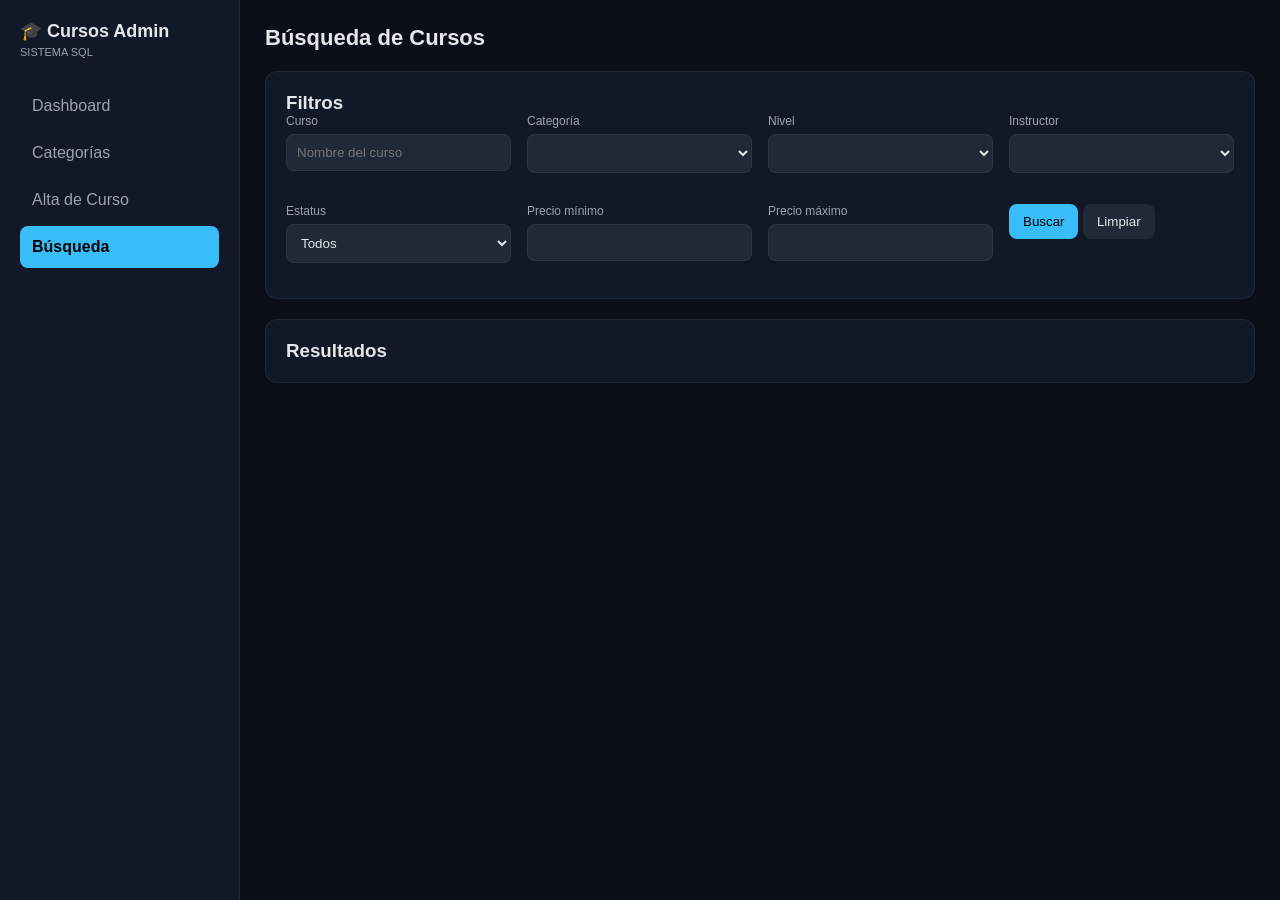
==== frontend/admin/busqueda.html @ ffbb0255 "Agregar archivos de proyecto." ====
<!DOCTYPE html>
<html lang="es">
<head>
    <meta charset="UTF-8">
    <title>Búsqueda de Cursos</title>
    <link rel="stylesheet" href="../css/admin.css">
</head>

<body>

<div class="container">

    <!-- SIDEBAR -->
    <aside class="sidebar">
        <div class="brand">
            <h2>🎓 Cursos Admin</h2>
            <span>SISTEMA SQL</span>
        </div>

        <nav class="menu">
            <a href="index.html">Dashboard</a>
            <a href="categorias.html">Categorías</a>
            <a href="cursos.html">Alta de Curso</a>
            <a href="busqueda.html" class="active">Búsqueda</a>
        </nav>
    </aside>

    <!-- MAIN -->
    <main class="main-content">

        <header class="header">
            <h1>Búsqueda de Cursos</h1>
        </header>

        <section class="card">

            <h3>Filtros</h3>

            <form id="formBusqueda" class="filter-grid">

                <div class="form-group">
                    <label>Curso</label>
                    <input id="q" type="text" placeholder="Nombre del curso">
                </div>

                <div class="form-group">
                    <label>Categoría</label>
                    <select id="categoria"></select>
                </div>

                <div class="form-group">
                    <label>Nivel</label>
                    <select id="nivel"></select>
                </div>

                <div class="form-group">
                    <label>Instructor</label>
                    <select id="instructor"></select>
                </div>

                <div class="form-group">
                    <label>Estatus</label>
                    <select id="estatus">
                        <option value="">Todos</option>
                        <option value="activo">Activo</option>
                        <option value="inactivo">Inactivo</option>
                    </select>
                </div>

                <div class="form-group">
                    <label>Precio mínimo</label>
                    <input id="min" type="number">
                </div>

                <div class="form-group">
                    <label>Precio máximo</label>
                    <input id="max" type="number">
                </div>

                <div class="button-group">
                    <button class="btn btn-primary" type="submit">Buscar</button>
                    <button class="btn btn-secondary" type="reset">Limpiar</button>
                </div>

            </form>

        </section>

        <!-- RESULTADOS -->
        <section class="card">
            <h3>Resultados</h3>
            <div id="resultados" class="grid-cards"></div>
        </section>

    </main>

</div>

<script src="../js/busqueda.js"></script>
</body>
</html>
---- frontend/css/admin.css ----
:root {
  --bg: #0b0f19;
  --panel: #111827;
  --panel-2: #1f2937;
  --text: #e5e7eb;
  --muted: #9ca3af;
  --primary: #38bdf8;
  --danger: #ef4444;
  --success: #22c55e;
  --border: rgba(255,255,255,0.06);
}

* {
  margin: 0;
  padding: 0;
  box-sizing: border-box;
  font-family: "Segoe UI", sans-serif;
}

body {
  background: var(--bg);
  color: var(--text);
}

/* ======================
   LAYOUT
====================== */
.container {
  display: flex;
  min-height: 100vh;
}

/* ======================
   SIDEBAR
====================== */
.sidebar {
  width: 240px;
  background: var(--panel);
  padding: 20px;
  border-right: 1px solid var(--border);
}

.brand {
  margin-bottom: 25px;
}

.brand h2 {
  font-size: 18px;
}

.brand span {
  font-size: 11px;
  color: var(--muted);
}

.menu a {
  display: block;
  padding: 12px;
  color: var(--muted);
  text-decoration: none;
  border-radius: 8px;
  margin-bottom: 5px;
  transition: 0.2s;
}

.menu a:hover {
  background: var(--panel-2);
  color: white;
}

.menu a.active {
  background: var(--primary);
  color: black;
  font-weight: bold;
}

/* ======================
   MAIN
====================== */
.main-content {
  flex: 1;
  padding: 25px;
}

.header {
  margin-bottom: 20px;
}

.header h1 {
  font-size: 22px;
}

/* ======================
   CARDS
====================== */
.card {
  background: var(--panel);
  padding: 20px;
  border-radius: 12px;
  border: 1px solid var(--border);
  margin-bottom: 20px;
}

/* ======================
   GRID
====================== */
.grid-kpis {
  display: grid;
  grid-template-columns: repeat(3, 1fr);
  gap: 15px;
}

.kpi {
  text-align: center;
}

.kpi h3 {
  font-size: 26px;
  color: var(--primary);
}

.grid-cards {
  display: grid;
  grid-template-columns: repeat(auto-fit, minmax(180px, 1fr));
  gap: 10px;
}

/* ======================
   FORMULARIOS
====================== */
.form-group {
  margin-bottom: 15px;
}

label {
  display: block;
  font-size: 12px;
  color: var(--muted);
  margin-bottom: 6px;
}

input, textarea, select {
  width: 100%;
  padding: 10px;
  border-radius: 8px;
  border: 1px solid var(--border);
  background: var(--panel-2);
  color: var(--text);
  outline: none;
}

textarea {
  min-height: 100px;
  resize: none;
}

/* ======================
   BOTONES
====================== */
.btn {
  padding: 10px 14px;
  border: none;
  border-radius: 8px;
  cursor: pointer;
  transition: 0.2s;
  text-decoration: none;
  display: inline-block;
  font-weight: 500;
}

.btn-primary {
  background: var(--primary);
  color: black;
}

.btn-primary:hover {
  opacity: 0.85;
}

.btn-secondary {
  background: var(--panel-2);
  color: var(--text);
}

.btn-secondary:hover {
  background: #374151;
}

/* ======================
   TABLAS
====================== */
.data-table {
  width: 100%;
  border-collapse: collapse;
}

.data-table th,
.data-table td {
  padding: 12px;
  border-bottom: 1px solid var(--border);
  font-size: 14px;
  color: var(--text);
}

.data-table th {
  color: var(--muted);
  text-align: left;
}

/* ======================
   STATUS
====================== */
.status {
  padding: 4px 8px;
  border-radius: 6px;
  font-size: 11px;
  font-weight: bold;
}

.status.activo {
  background: rgba(34,197,94,0.15);
  color: var(--success);
}

.status.inactivo {
  background: rgba(239,68,68,0.15);
  color: var(--danger);
}

/* ======================
   ICON BUTTONS
====================== */
.btn-icon {
  background: none;
  border: none;
  cursor: pointer;
  margin-right: 6px;
  font-size: 16px;
}

.edit { color: var(--primary); }
.delete { color: var(--danger); }

/* ======================
   ACTIONS
====================== */
.actions {
  display: flex;
  gap: 10px;
}
/* ======================
   CURSOS / ESTADOS
====================== */
.course-inactive {
  opacity: 0.55;
  border-color: rgba(239,68,68,0.25);
}

button:disabled,
.btn:disabled {
  opacity: 0.5;
  cursor: not-allowed;
}

.filter-grid {
  display: grid;
  grid-template-columns: repeat(auto-fit, minmax(220px, 1fr));
  gap: 16px;
}
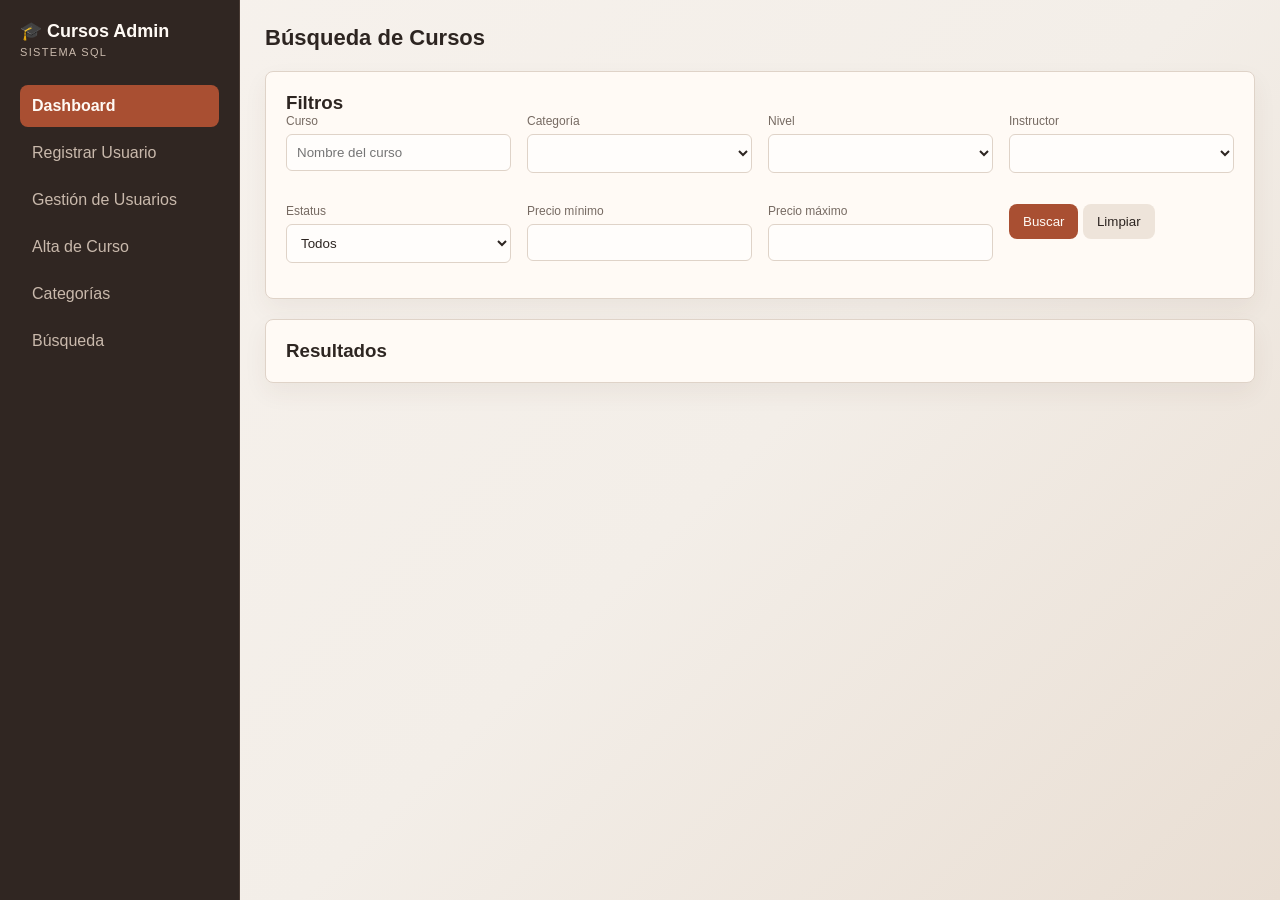
==== commit 81952ab7: "Add user management entities and migration for users, states, and genders - Created Estado entity to" ====
--- a/frontend/admin/busqueda.html
+++ b/frontend/admin/busqueda.html
@@ -16,12 +16,14 @@
             <h2>🎓 Cursos Admin</h2>
             <span>SISTEMA SQL</span>
         </div>
-
+    
         <nav class="menu">
-            <a href="index.html">Dashboard</a>
+            <a href="index.html" class="active">Dashboard</a>
+            <a href="registro.html">Registrar Usuario</a>
+            <a href="usuarios.html">Gestión de Usuarios</a>
+            <a href="cursos.html">Alta de Curso</a>
             <a href="categorias.html">Categorías</a>
-            <a href="cursos.html">Alta de Curso</a>
-            <a href="busqueda.html" class="active">Búsqueda</a>
+            <a href="busqueda.html">Búsqueda</a>
         </nav>
     </aside>
 
--- a/frontend/css/admin.css
+++ b/frontend/css/admin.css
@@ -1,13 +1,15 @@
 :root {
-  --bg: #0b0f19;
-  --panel: #111827;
-  --panel-2: #1f2937;
-  --text: #e5e7eb;
-  --muted: #9ca3af;
-  --primary: #38bdf8;
-  --danger: #ef4444;
-  --success: #22c55e;
-  --border: rgba(255,255,255,0.06);
+  --bg: #f3eee8;
+  --panel: #fffaf5;
+  --panel-2: #eee4da;
+  --text: #2d2521;
+  --muted: #766a62;
+  --primary: #a94f32;
+  --primary-dark: #843b27;
+  --accent: #bd8738;
+  --danger: #b94b45;
+  --success: #3f7658;
+  --border: #dfd3c8;
 }
 
 * {
@@ -18,7 +20,7 @@
 }
 
 body {
-  background: var(--bg);
+  background: linear-gradient(135deg, #f7f2ed 0%, var(--bg) 55%, #e9ded3 100%);
   color: var(--text);
 }
 
@@ -35,9 +37,10 @@
 ====================== */
 .sidebar {
   width: 240px;
-  background: var(--panel);
+  background: #302622;
+  color: #fffaf5;
   padding: 20px;
-  border-right: 1px solid var(--border);
+  border-right: 1px solid #493b34;
 }
 
 .brand {
@@ -50,13 +53,14 @@
 
 .brand span {
   font-size: 11px;
-  color: var(--muted);
+  color: #c9b9ac;
+  letter-spacing: 0.12em;
 }
 
 .menu a {
   display: block;
   padding: 12px;
-  color: var(--muted);
+  color: #c9b9ac;
   text-decoration: none;
   border-radius: 8px;
   margin-bottom: 5px;
@@ -64,13 +68,13 @@
 }
 
 .menu a:hover {
-  background: var(--panel-2);
-  color: white;
+  background: #493b34;
+  color: #fffaf5;
 }
 
 .menu a.active {
   background: var(--primary);
-  color: black;
+  color: #fffaf5;
   font-weight: bold;
 }
 
@@ -90,15 +94,21 @@
   font-size: 22px;
 }
 
+.header p {
+  color: var(--muted);
+  margin-top: 6px;
+}
+
 /* ======================
    CARDS
 ====================== */
 .card {
   background: var(--panel);
   padding: 20px;
-  border-radius: 12px;
+  border-radius: 8px;
   border: 1px solid var(--border);
   margin-bottom: 20px;
+  box-shadow: 0 10px 24px rgba(80, 51, 35, 0.06);
 }
 
 /* ======================
@@ -117,6 +127,12 @@
 .kpi h3 {
   font-size: 26px;
   color: var(--primary);
+}
+
+.kpi p {
+  color: var(--muted);
+  font-size: 13px;
+  margin-top: 4px;
 }
 
 .grid-cards {
@@ -142,11 +158,16 @@
 input, textarea, select {
   width: 100%;
   padding: 10px;
-  border-radius: 8px;
+  border-radius: 6px;
   border: 1px solid var(--border);
-  background: var(--panel-2);
+  background: #fffdfb;
   color: var(--text);
   outline: none;
+}
+
+input:focus, textarea:focus, select:focus {
+  border-color: var(--accent);
+  box-shadow: 0 0 0 3px rgba(189, 135, 56, 0.15);
 }
 
 textarea {
@@ -170,11 +191,11 @@
 
 .btn-primary {
   background: var(--primary);
-  color: black;
+  color: #fffaf5;
 }
 
 .btn-primary:hover {
-  opacity: 0.85;
+  background: var(--primary-dark);
 }
 
 .btn-secondary {
@@ -183,7 +204,7 @@
 }
 
 .btn-secondary:hover {
-  background: #374151;
+  background: #e3d6ca;
 }
 
 /* ======================
@@ -205,6 +226,8 @@
 .data-table th {
   color: var(--muted);
   text-align: left;
+  font-size: 11px;
+  letter-spacing: 0.08em;
 }
 
 /* ======================
@@ -218,12 +241,12 @@
 }
 
 .status.activo {
-  background: rgba(34,197,94,0.15);
+  background: rgba(63,118,88,0.14);
   color: var(--success);
 }
 
 .status.inactivo {
-  background: rgba(239,68,68,0.15);
+  background: rgba(185,75,69,0.13);
   color: var(--danger);
 }
 
@@ -238,7 +261,7 @@
   font-size: 16px;
 }
 
-.edit { color: var(--primary); }
+.edit { color: var(--accent); }
 .delete { color: var(--danger); }
 
 /* ======================
@@ -253,7 +276,7 @@
 ====================== */
 .course-inactive {
   opacity: 0.55;
-  border-color: rgba(239,68,68,0.25);
+  border-color: rgba(185,75,69,0.25);
 }
 
 button:disabled,
@@ -267,3 +290,44 @@
   grid-template-columns: repeat(auto-fit, minmax(220px, 1fr));
   gap: 16px;
 }
+
+@media (max-width: 760px) {
+  .container {
+    display: block;
+  }
+
+  .sidebar {
+    width: 100%;
+    padding: 16px;
+  }
+
+  .brand {
+    margin-bottom: 14px;
+  }
+
+  .menu {
+    display: grid;
+    grid-template-columns: repeat(2, 1fr);
+    gap: 6px;
+  }
+
+  .menu a {
+    margin-bottom: 0;
+  }
+
+  .main-content {
+    padding: 20px 16px;
+  }
+
+  .grid-kpis {
+    grid-template-columns: 1fr;
+  }
+
+  .actions {
+    flex-direction: column;
+  }
+
+  .btn {
+    text-align: center;
+  }
+}
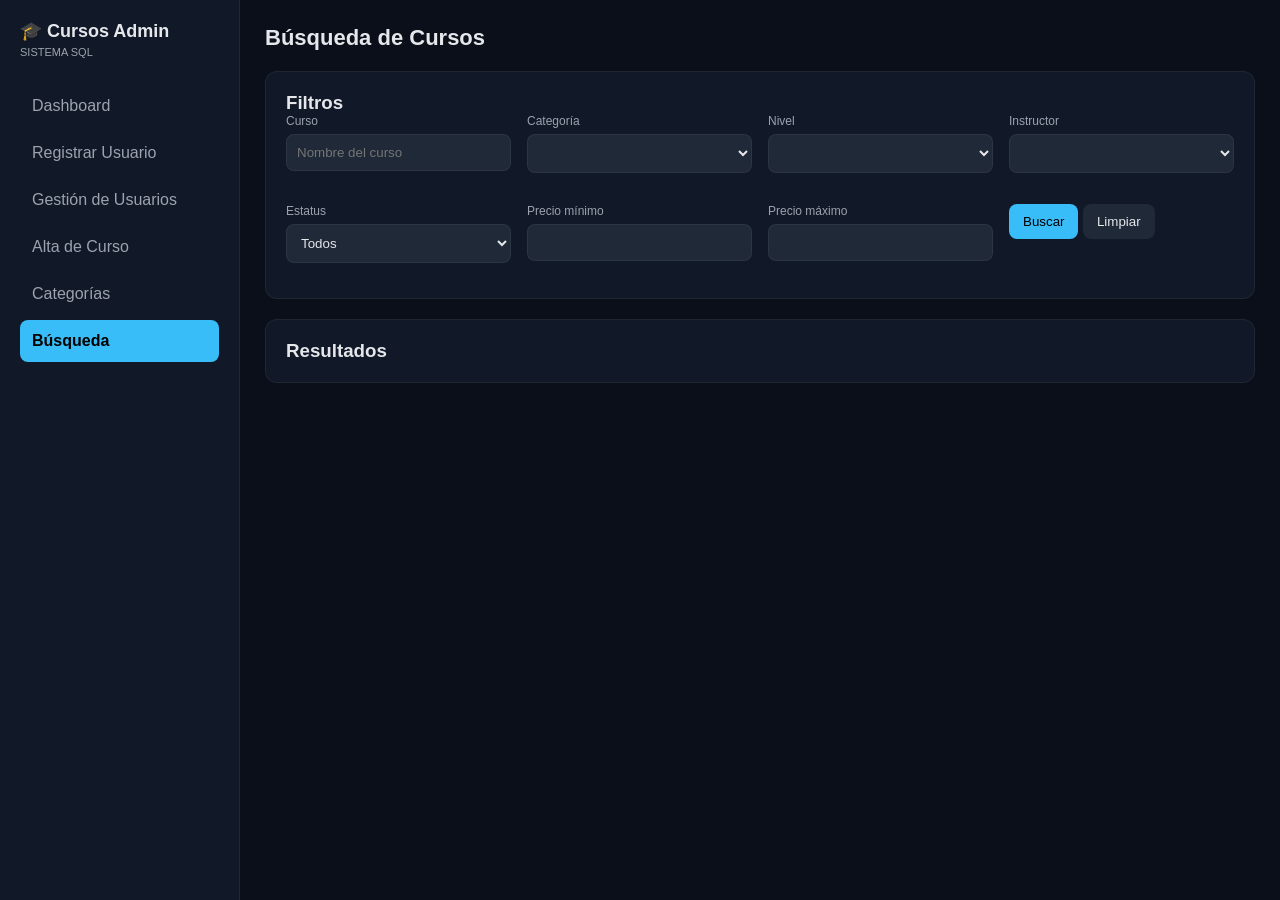
==== commit af42576d: "Update navigation and enhance user registration and management interfaces" ====
--- a/frontend/admin/busqueda.html
+++ b/frontend/admin/busqueda.html
@@ -18,12 +18,12 @@
         </div>
     
         <nav class="menu">
-            <a href="index.html" class="active">Dashboard</a>
+            <a href="index.html">Dashboard</a>
             <a href="registro.html">Registrar Usuario</a>
             <a href="usuarios.html">Gestión de Usuarios</a>
             <a href="cursos.html">Alta de Curso</a>
             <a href="categorias.html">Categorías</a>
-            <a href="busqueda.html">Búsqueda</a>
+            <a href="busqueda.html" class="active">Búsqueda</a>
         </nav>
     </aside>
 
--- a/frontend/css/admin.css
+++ b/frontend/css/admin.css
@@ -1,15 +1,13 @@
 :root {
-  --bg: #f3eee8;
-  --panel: #fffaf5;
-  --panel-2: #eee4da;
-  --text: #2d2521;
-  --muted: #766a62;
-  --primary: #a94f32;
-  --primary-dark: #843b27;
-  --accent: #bd8738;
-  --danger: #b94b45;
-  --success: #3f7658;
-  --border: #dfd3c8;
+  --bg: #0b0f19;
+  --panel: #111827;
+  --panel-2: #1f2937;
+  --text: #e5e7eb;
+  --muted: #9ca3af;
+  --primary: #38bdf8;
+  --danger: #ef4444;
+  --success: #22c55e;
+  --border: rgba(255,255,255,0.06);
 }
 
 * {
@@ -20,7 +18,7 @@
 }
 
 body {
-  background: linear-gradient(135deg, #f7f2ed 0%, var(--bg) 55%, #e9ded3 100%);
+  background: var(--bg);
   color: var(--text);
 }
 
@@ -37,10 +35,9 @@
 ====================== */
 .sidebar {
   width: 240px;
-  background: #302622;
-  color: #fffaf5;
+  background: var(--panel);
   padding: 20px;
-  border-right: 1px solid #493b34;
+  border-right: 1px solid var(--border);
 }
 
 .brand {
@@ -53,14 +50,13 @@
 
 .brand span {
   font-size: 11px;
-  color: #c9b9ac;
-  letter-spacing: 0.12em;
+  color: var(--muted);
 }
 
 .menu a {
   display: block;
   padding: 12px;
-  color: #c9b9ac;
+  color: var(--muted);
   text-decoration: none;
   border-radius: 8px;
   margin-bottom: 5px;
@@ -68,13 +64,13 @@
 }
 
 .menu a:hover {
-  background: #493b34;
-  color: #fffaf5;
+  background: var(--panel-2);
+  color: white;
 }
 
 .menu a.active {
   background: var(--primary);
-  color: #fffaf5;
+  color: black;
   font-weight: bold;
 }
 
@@ -84,6 +80,7 @@
 .main-content {
   flex: 1;
   padding: 25px;
+  min-width: 0;
 }
 
 .header {
@@ -97,6 +94,23 @@
 .header p {
   color: var(--muted);
   margin-top: 6px;
+  font-size: 14px;
+}
+
+.form-grid {
+  display: grid;
+  grid-template-columns: repeat(2, minmax(0, 1fr));
+  gap: 24px;
+}
+
+.form-row {
+  display: flex;
+  gap: 12px;
+}
+
+.flex-1 {
+  flex: 1;
+  min-width: 0;
 }
 
 /* ======================
@@ -105,10 +119,9 @@
 .card {
   background: var(--panel);
   padding: 20px;
-  border-radius: 8px;
+  border-radius: 12px;
   border: 1px solid var(--border);
   margin-bottom: 20px;
-  box-shadow: 0 10px 24px rgba(80, 51, 35, 0.06);
 }
 
 /* ======================
@@ -129,12 +142,6 @@
   color: var(--primary);
 }
 
-.kpi p {
-  color: var(--muted);
-  font-size: 13px;
-  margin-top: 4px;
-}
-
 .grid-cards {
   display: grid;
   grid-template-columns: repeat(auto-fit, minmax(180px, 1fr));
@@ -158,16 +165,16 @@
 input, textarea, select {
   width: 100%;
   padding: 10px;
-  border-radius: 6px;
+  border-radius: 8px;
   border: 1px solid var(--border);
-  background: #fffdfb;
+  background: var(--panel-2);
   color: var(--text);
   outline: none;
 }
 
 input:focus, textarea:focus, select:focus {
-  border-color: var(--accent);
-  box-shadow: 0 0 0 3px rgba(189, 135, 56, 0.15);
+  border-color: var(--primary);
+  box-shadow: 0 0 0 3px rgba(56, 189, 248, 0.12);
 }
 
 textarea {
@@ -191,11 +198,11 @@
 
 .btn-primary {
   background: var(--primary);
-  color: #fffaf5;
+  color: black;
 }
 
 .btn-primary:hover {
-  background: var(--primary-dark);
+  opacity: 0.85;
 }
 
 .btn-secondary {
@@ -204,7 +211,7 @@
 }
 
 .btn-secondary:hover {
-  background: #e3d6ca;
+  background: #374151;
 }
 
 /* ======================
@@ -213,6 +220,47 @@
 .data-table {
   width: 100%;
   border-collapse: collapse;
+}
+
+.table-header {
+  display: flex;
+  align-items: flex-start;
+  justify-content: space-between;
+  gap: 16px;
+  margin-bottom: 20px;
+}
+
+.table-header h3 {
+  font-size: 16px;
+}
+
+.section-description,
+.table-hint {
+  color: var(--muted);
+  font-size: 12px;
+  margin-top: 5px;
+}
+
+.badge-count {
+  padding: 6px 10px;
+  border: 1px solid rgba(56, 189, 248, 0.2);
+  border-radius: 999px;
+  color: var(--primary);
+  background: rgba(56, 189, 248, 0.08);
+  font-size: 12px;
+  white-space: nowrap;
+}
+
+.table-actions {
+  display: flex;
+  align-items: center;
+  justify-content: space-between;
+  gap: 16px;
+  margin-bottom: 16px;
+}
+
+.table-wrap {
+  overflow-x: auto;
 }
 
 .data-table th,
@@ -227,7 +275,16 @@
   color: var(--muted);
   text-align: left;
   font-size: 11px;
-  letter-spacing: 0.08em;
+  text-transform: uppercase;
+  letter-spacing: 0.04em;
+}
+
+.data-table tbody tr {
+  transition: background 0.2s ease;
+}
+
+.data-table tbody tr:hover {
+  background: rgba(255, 255, 255, 0.03);
 }
 
 /* ======================
@@ -241,12 +298,12 @@
 }
 
 .status.activo {
-  background: rgba(63,118,88,0.14);
+  background: rgba(34,197,94,0.15);
   color: var(--success);
 }
 
 .status.inactivo {
-  background: rgba(185,75,69,0.13);
+  background: rgba(239,68,68,0.15);
   color: var(--danger);
 }
 
@@ -261,7 +318,7 @@
   font-size: 16px;
 }
 
-.edit { color: var(--accent); }
+.edit { color: var(--primary); }
 .delete { color: var(--danger); }
 
 /* ======================
@@ -270,13 +327,74 @@
 .actions {
   display: flex;
   gap: 10px;
+}
+
+.form-footer {
+  display: flex;
+  justify-content: flex-end;
+  gap: 10px;
+  margin-top: 8px;
+  padding-top: 20px;
+  border-top: 1px solid var(--border);
+}
+
+@media (max-width: 760px) {
+  .container {
+    display: block;
+  }
+
+  .sidebar {
+    width: 100%;
+    padding: 16px;
+  }
+
+  .brand {
+    margin-bottom: 14px;
+  }
+
+  .menu {
+    display: flex;
+    gap: 6px;
+    overflow-x: auto;
+    padding-bottom: 2px;
+  }
+
+  .menu a {
+    flex: 0 0 auto;
+    margin-bottom: 0;
+    padding: 10px 12px;
+    white-space: nowrap;
+  }
+
+  .main-content {
+    padding: 20px 16px;
+  }
+
+  .form-grid {
+    grid-template-columns: 1fr;
+  }
+}
+
+@media (max-width: 480px) {
+  .card {
+    padding: 16px;
+  }
+
+  .form-row,
+  .form-footer {
+    flex-direction: column;
+  }
+
+  .form-footer .btn {
+    width: 100%;
+  }
 }
 /* ======================
    CURSOS / ESTADOS
 ====================== */
 .course-inactive {
   opacity: 0.55;
-  border-color: rgba(185,75,69,0.25);
+  border-color: rgba(239,68,68,0.25);
 }
 
 button:disabled,
@@ -291,43 +409,14 @@
   gap: 16px;
 }
 
-@media (max-width: 760px) {
-  .container {
-    display: block;
-  }
-
-  .sidebar {
-    width: 100%;
-    padding: 16px;
-  }
-
-  .brand {
-    margin-bottom: 14px;
-  }
-
-  .menu {
-    display: grid;
-    grid-template-columns: repeat(2, 1fr);
-    gap: 6px;
-  }
-
-  .menu a {
-    margin-bottom: 0;
-  }
-
-  .main-content {
-    padding: 20px 16px;
-  }
-
-  .grid-kpis {
-    grid-template-columns: 1fr;
-  }
-
-  .actions {
+@media (max-width: 600px) {
+  .table-header,
+  .table-actions {
+    align-items: stretch;
     flex-direction: column;
   }
 
-  .btn {
+  .table-actions .btn {
     text-align: center;
   }
 }
